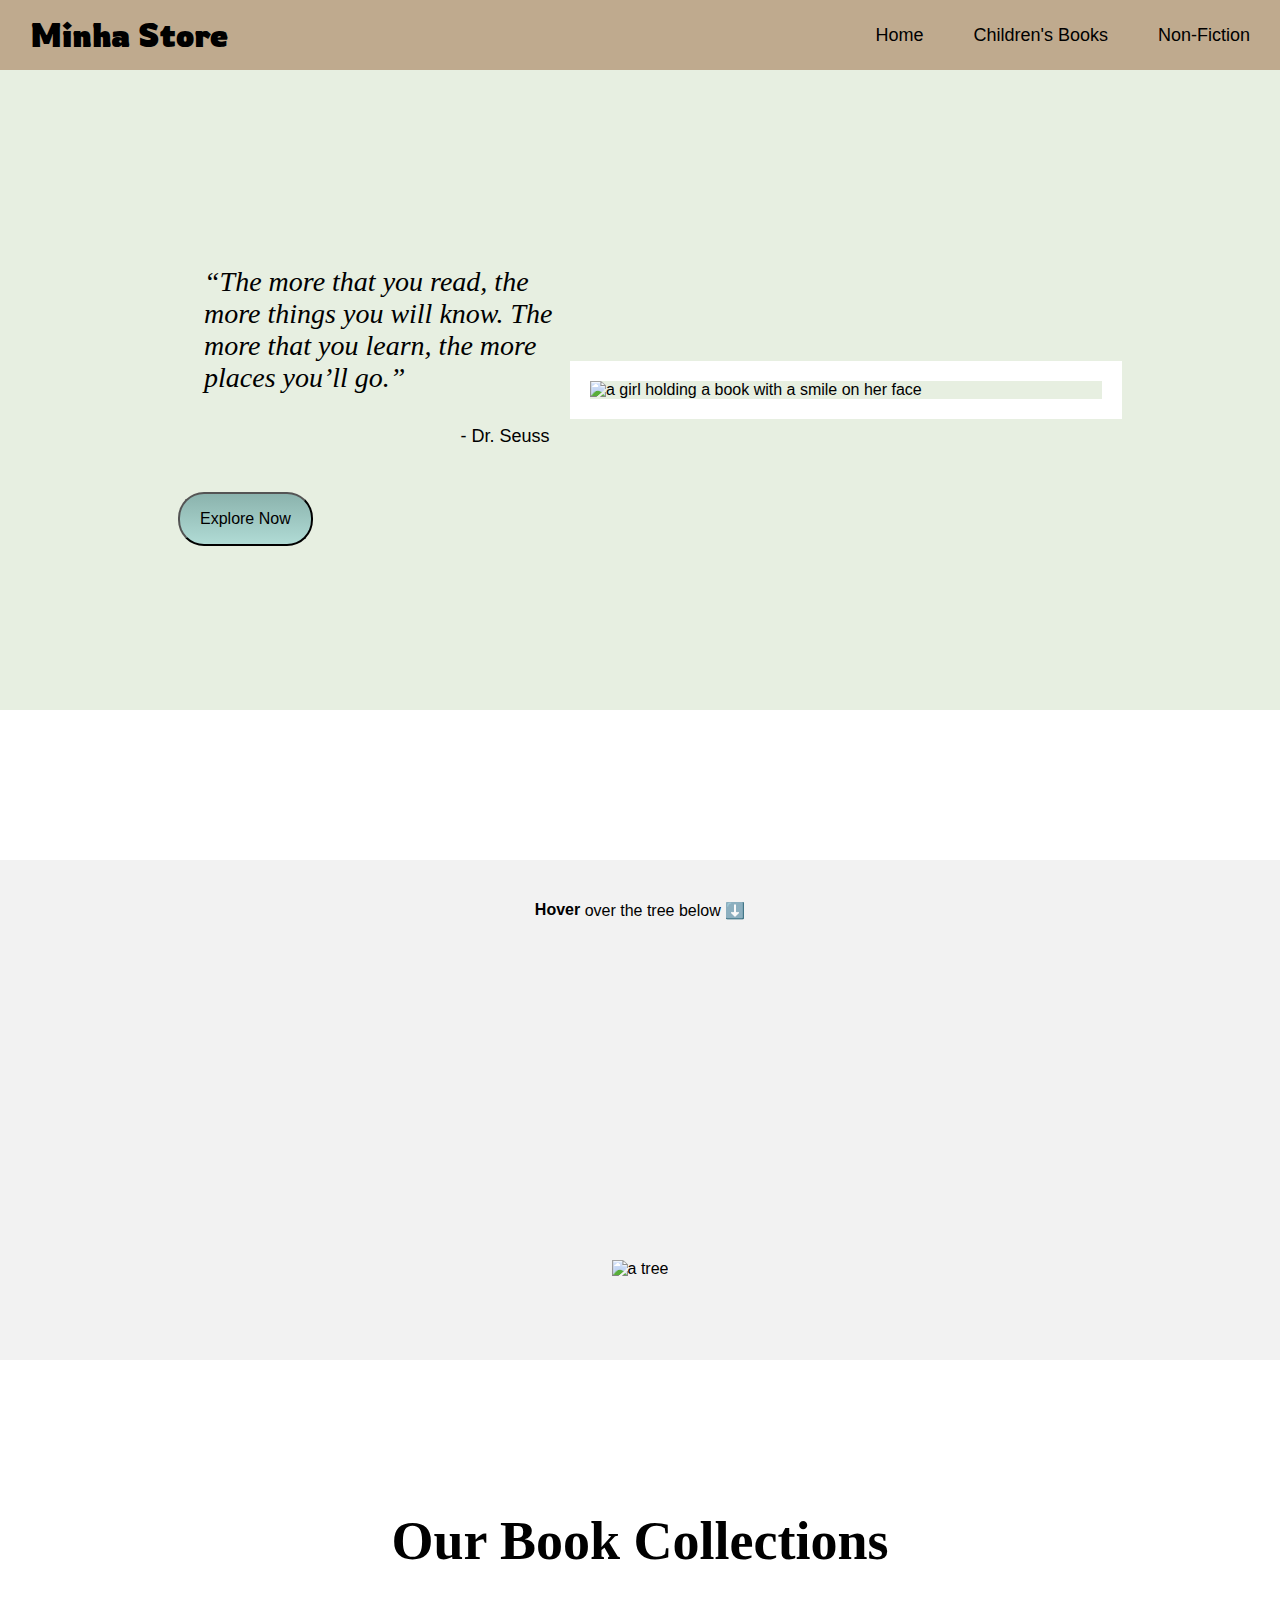
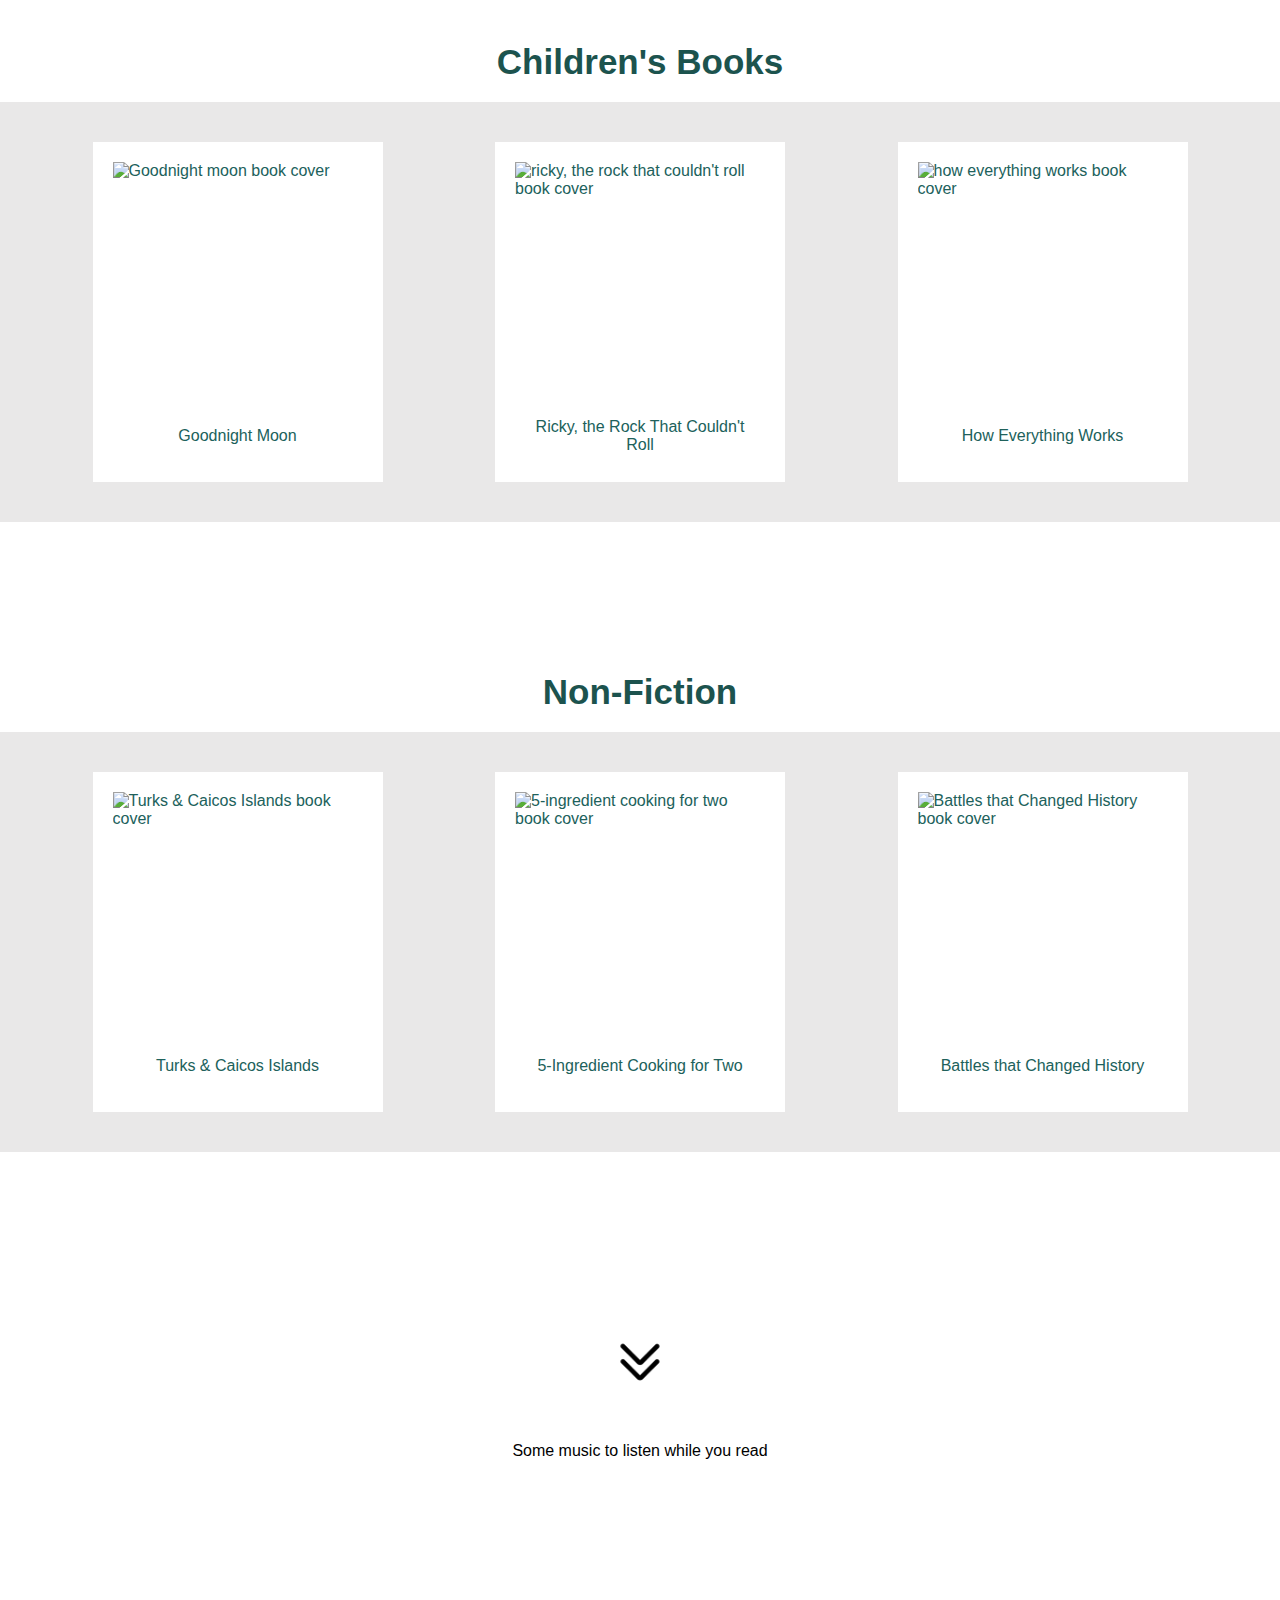
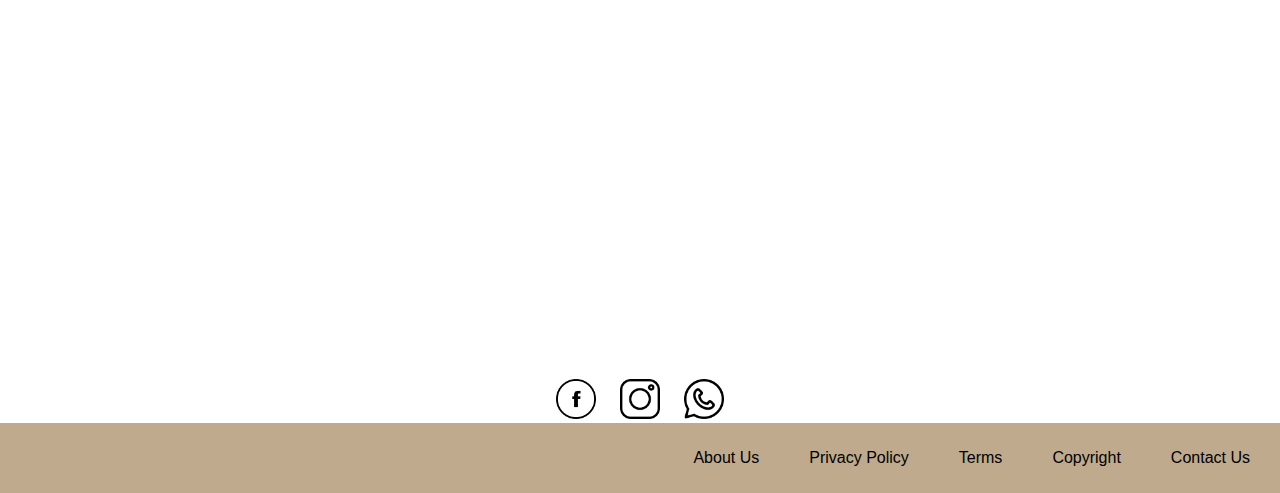
==== index.html @ cbe5c118 "First completed version" ====
<!-- RMIT University Vietnam
  Course: COSC2430 Web Programming
  Semester: 2023A
  Assessment: Assignment 1
  Author: Vu Minh Ha
  ID: s3978681
  Acknowledgement: 
<a href="https://www.flaticon.com/free-icons/scroll" title="scroll icons">Scroll icons created by fulmal - Flaticon</a>
-->

<!DOCTYPE html>
<html lang="en">
  <head>
    <meta charset="UTF-8" />
    <meta http-equiv="X-UA-Compatible" content="IE=edge" />
    <meta name="viewport" content="width=device-width, initial-scale=1.0" />
    <link rel="stylesheet" href="style/global.css" />
    <link rel="stylesheet" href="style/index.css" />
    <link rel="icon" href="./assets/images/bookstore-logo.png" />
    <link rel="preconnect" href="https://fonts.googleapis.com" />
    <link rel="preconnect" href="https://fonts.gstatic.com" crossorigin />
    <link
      href="https://fonts.googleapis.com/css2?family=Rowdies:wght@300&display=swap"
      rel="stylesheet"
    />
    <title>Minha Store</title>
  </head>

  <body>
    <header>
      <a href="index.html">
        <h1 id="bookstore-logo">Minha Store</h1>
      </a>
      <img
        id="burger-menu"
        src="./assets/images/burger-menu.png"
        alt="burger-menu-icon"
      />
      <nav>
        <ul>
          <li>
            <a href="index.html"> Home </a>
          </li>
          <li>
            <a href="./html/children.html"> Children's Books </a>
          </li>
          <li>
            <a href="./html/non-fiction.html"> Non-Fiction </a>
          </li>
        </ul>
      </nav>
    </header>

    <main>
      <section class="showcase">
        <div class="left">
          <div class="quote">
            <p>
              “The more that you read, the more things you will know. The more
              that you learn, the more places you’ll go.”
            </p>
            <p>- Dr. Seuss</p>
          </div>

          <a href="#intro-heading">
            <button>Explore Now</button>
          </a>
        </div>
        <img
          src="https://www.verywellfamily.com/thmb/BnnfEkEY76ilfrqsu1p8w9Gjct8=/1500x0/filters:no_upscale():max_bytes(150000):strip_icc()/Getty_girl_books_smiling_LARGE_JGI-Jamie-Grill-56a13e783df78cf77268bb18.jpg"
          alt="a girl holding a book with a smile on her face"
        />
      </section>

      <div class="container-fd">
        <section class="fun-demonstration">
          <div>
            <p>
              <span class="text-emphasize">Hover&nbsp;</span> over the tree
              below ⬇️
            </p>
            <p class="hidden">
              With every book that you read, you are raising your own tree of
              wisdom 💧
            </p>
          </div>
          <img
            src="https://img.freepik.com/premium-vector/hand-drawn-tree-vector-isolated-illustration_379823-2515.jpg?w=2000"
            alt="a tree"
          />
        </section>
      </div>

      <h1 id="intro-heading">Our Book Collections</h1>
      <h1 id="children">
        <a href="./html/children.html"> Children's Books </a>
      </h1>
      <section>
        <a href="./html/children.html">
          <div class="books">
            <img
              src="https://g.christianbook.com/dg/slideshow/f400/091818_2_ftc.jpg"
              alt="Goodnight moon book cover"
            />
            <p>Goodnight Moon</p>
          </div>
        </a>

        <a href="./html/children.html">
          <div class="books">
            <img
              src="https://m.media-amazon.com/images/S/aplus-media-library-service-media/20bc1f90-ad19-4381-af36-df8407bc473b.__CR0,0,300,300_PT0_SX300_V1___.jpg"
              alt="ricky, the rock that couldn't roll book cover"
            />
            <p>Ricky, the Rock That Couldn't Roll</p>
          </div>
        </a>

        <a href="./html/children.html">
          <div class="books">
            <img
              src="https://m.media-amazon.com/images/I/91Kn2OQpwxL.jpg"
              alt="how everything works book cover"
            />
            <p>How Everything Works</p>
          </div>
        </a>
      </section>

      <h1 id="non-fiction">
        <a href="./html/non-fiction.html"> Non-Fiction </a>
      </h1>
      <section>
        <a href="./html/non-fiction.html">
          <div class="books">
            <img
              src="https://m.media-amazon.com/images/I/91JT96ZnpSL.jpg"
              alt="Turks & Caicos Islands book cover"
            />
            <p>Turks & Caicos Islands</p>
          </div>
        </a>
        <a href="./html/non-fiction.html">
          <div class="books">
            <img
              src="https://allwaysdelicious.com/wp-content/uploads/2020/05/5-ingredient-for-2-cover-1661x2048.jpg"
              alt="5-ingredient cooking for two book cover"
            />
            <p>5-Ingredient Cooking for Two</p>
          </div>
        </a>
        <a href="./html/non-fiction.html">
          <div class="books">
            <img
              src="https://m.media-amazon.com/images/I/A1ko2SbQcUL.jpg"
              alt="Battles that Changed History book cover"
            />
            <p>Battles that Changed History</p>
          </div>
        </a>
      </section>

      <div class="scroll-down">
        <img
          class="down-arrow"
          src="./assets/images/arrow-down-icon.png"
          alt="click to scroll down"
        />
      </div>
      <section class="music">
        <p>Some music to listen while you read</p>
        <iframe
          width="560"
          height="315"
          src="https://www.youtube.com/embed/1PHC7tirnDs"
          title="YouTube video player"
          frameborder="0"
          allow="accelerometer; autoplay; clipboard-write; encrypted-media; gyroscope; picture-in-picture; web-share"
          allowfullscreen
        ></iframe>
        <iframe
          width="560"
          height="315"
          src="https://www.youtube.com/embed/tUkddKz-Cys"
          title="YouTube video player"
          frameborder="0"
          allow="accelerometer; autoplay; clipboard-write; encrypted-media; gyroscope; picture-in-picture; web-share"
          allowfullscreen
        ></iframe>
      </section>

      <div class="social-media">
        <a href="#">
          <img src="./assets/images/facebook-icon.png" alt=" facebook-icon" />
        </a>
        <a href="#">
          <img src="./assets/images/instagram-icon.png" alt="instagram-icon" />
        </a>
        <a href="#">
          <img src="./assets/images/whatsapp-icon.png" alt="whatsapp-icon" />
        </a>
      </div>
    </main>
  </body>
  <footer>
    <ul>
      <li>
        <a href="#"> About Us </a>
      </li>
      <li>
        <a href="#"> Privacy Policy </a>
      </li>
      <li>
        <a href="#"> Terms </a>
      </li>
      <li>
        <a href="#"> Copyright </a>
      </li>
      <li>
        <a href="./html/contact.html"> Contact Us </a>
      </li>
    </ul>
  </footer>
</html>
---- style/global.css ----
/* RMIT University Vietnam
  Course: COSC2430 Web Programming
  Semester: 2023A
  Assessment: Assignment 1
  Author: Vu Minh Ha
  ID: s3978681
  Acknowledgement: Acknowledge the resources that you use here. */

* {
    padding: 0;
    margin: 0;
    /* font-family: 'Segoe UI', Tahoma, Geneva, Verdana, sans-serif; */
    font-family: Arial, Helvetica, sans-serif
}
body {
    font-size: 100%;
}
header, footer ul{
    background: rgb(191, 170, 142);
    display: flex;
    align-items: center;
    justify-content: space-between;
    height: 70px;
    padding: 0 30px;
}
nav {
    font-size: 18px;
} 
footer ul{
    justify-content: flex-end;
}
header a,
footer a {
    text-decoration: none;
    color: black;
}
nav ul,
footer ul {
    list-style: none;
    display: flex;
    gap: 50px;
}
#bookstore-logo {
    font-family: 'Rowdies', cursive;
    font-size: 32px;
}
nav ul li {
    position: relative;
}
nav ul li::after {
    content: '';
    height: 3px;
    width: 0;
    background: #E4E9BE;
    position: absolute;
    left: 0;
    bottom: -10px;
    transition: 0.5s;
}
nav ul li:hover::after {
    width: 100%;
}
#burger-menu {
    width: 40px;
    height: 40px;
    display: none;
    position: relative;
}
@media screen and (max-width: 960px) {
    nav {
        display: flex;
        flex-direction: column;
        height: max-content;
        position: absolute;
        top: 0;
        right: 0;
        z-index: 1;
    }
    nav ul {
        display: flex;
        flex-direction: column;
        padding: 8px 24px;
        margin: 70px;
        gap: 25px;
        background: #fff;
        width: 100%;
        padding: 15px 24px 24px 24px;
        border: solid #8b8a8a;
    }
    nav {
        display: none;
    }
    #burger-menu {
        display: block;
    }
    #burger-menu:hover+nav{
        display: block;
    }
    nav:hover {
        display: block;
    }
}
---- style/index.css ----
/* RMIT University Vietnam
  Course: COSC2430 Web Programming
  Semester: 2023A
  Assessment: Assignment 1
  Author: Vu Minh Ha
  ID: s3978681
  Acknowledgement: 
https://pngimg.com/uploads/curtain/curtain_PNG54.png
https://i.pinimg.com/originals/28/2c/cb/282ccb193f32ba1e160d0dbe68cf4106.jpg
     */

* {
    scroll-behavior: smooth;
}
section {
    display: flex;
    width: 100%;
    padding: 20px 0;
    justify-content: space-evenly;
    align-items: center;
    background-size: cover;
    position: relative;
    background-image: url(../assets/images/curtain.png);
    background-color: rgba(217, 216, 216, 0.589);
    background-blend-mode: multiply;
    margin-bottom: 150px;
}
#intro-heading {
    margin: 150px 0 70px 0;
    font-size: 54px;
    font-family: serif;
}
section img {
    width: 100%;
    height: 250px;
}
a {
    text-decoration: none;
}
main a {
    color: #20615B;
}
main h1 {
    text-align: center;
    margin-bottom: 20px;
    font-weight: bolder;
    font-size: 35px;
}
h1 a {
    color: #1c534e;
    font-family: 'Segoe UI', Tahoma, Geneva, Verdana, sans-serif;
}
section div {
    height: 300px;
    width: 250px;
    display: flex;
    flex-direction: column;
    justify-content: space-between;
    border: solid white 20px;
    background: white;
    margin: 20px;
}
.books:hover {
    box-shadow: 0 5px 10px 10px rgba(184, 224, 238, 0.661);
}
section div p {
    height: 40px;
    padding: 6px;
    text-align: center;
    display: flex;
    align-items: center;
    justify-content: center;
    text-align: center;
}
.down-arrow{
    width: 120px;
    animation: draggy 3s infinite ease-in-out;
}
.scroll-down {
    display: flex;
    justify-content: center;
}
.showcase {
    height: 600px;
    background: #E7EFE1;
    display: flex;
    justify-content: center;
    align-items: center;
    gap: 0;
}
.showcase img {
    width: 40%;
    height: initial;
    border: white solid 20px;
}
.showcase .left {
    height: 50%;
    width: 30%;
    display: flex;
    flex-direction: column;
    justify-content: space-between;
    margin-right: 8px;
    background: none;
    border: none;
}
.showcase .quote p:nth-child(1) {
    font-size: 28px;
    font-style: italic;
    font-family: Cambria, Cochin, Georgia, Times, 'Times New Roman', serif;
    text-align: left;
    margin: 0 8px 20px 0;
    height: max-content;
}
.showcase .quote p:nth-child(2) {
    width: 90%;
    text-align: right;
    display: block;
    font-size: 18px;
}
.showcase div {
    background: none;
    border: none;
    width: 100%;
    display: block;

}
.showcase button {
    width: max-content;
    padding: 16px 20px;
    border-radius: 26px;
    font-size: 16px;
    background-image: linear-gradient(#8bb3ad,#b0dbd5)
}
.showcase button:hover {
    background: aliceblue;
    cursor: pointer;
}
.container-fd {
    display: flex;
    justify-content: center;
    margin-top: 100px;
}
.text-emphasize {
    font-weight: bold;
}
.fun-demonstration {
    height: 500px;
    width: 100%;
    display: flex;
    flex-direction: column;
    align-items: center;
    justify-content: space-between;
    text-align: center;
    background: #F2F2F2;
    position: relative;
    margin: 0;
    padding: 0;
}
.fun-demonstration div {
    background: none;
    border: none;
    display: block;
    margin: 0;
    padding: 0;
    height: max-content;
    width: initial;
}
.fun-demonstration img {
    width: initial;
    height: 20%;
    /* position: absolute;
    bottom: 0; */
    transition: 6s;
}
.fun-demonstration img:hover {
    height: 70%;
}
.fun-demonstration p {
    padding: 0;
}
.fun-demonstration p:first-child {
    margin-top: 30px;
}
.fun-demonstration .hidden {
    display: none;
}
.fun-demonstration:hover .hidden{
    display: block;
}
.music {
    background: none;
    display: block;
    text-align: center;
    height: max-content; 
    /* when the second video moves to the next line, the height of this section would be adjusted accordingly */
}
.music p {
    margin-bottom: 30px;
}
.social-media {
    text-align: center;
}
.social-media img {
    width: 40px;
    margin: 0 10px;
}
@media screen and (max-width: 960px){
    section {
        flex-wrap: wrap;
        height: max-content;
    }
}
@keyframes draggy {
    0% {
        transform: translate(0,0);
        opacity: 1;
    }
    25% {
        transform: translate(0, 10px);
        opacity: 0.5;
    }
    50% {
        transform: translate(0, 0);
        opacity: 1;
    }
    75% {
        transform: translate(0, 10px);
        opacity: 0.5;
    }
    100% {
        transform: translate(0, 0);
        opacity: 1;
    }
}
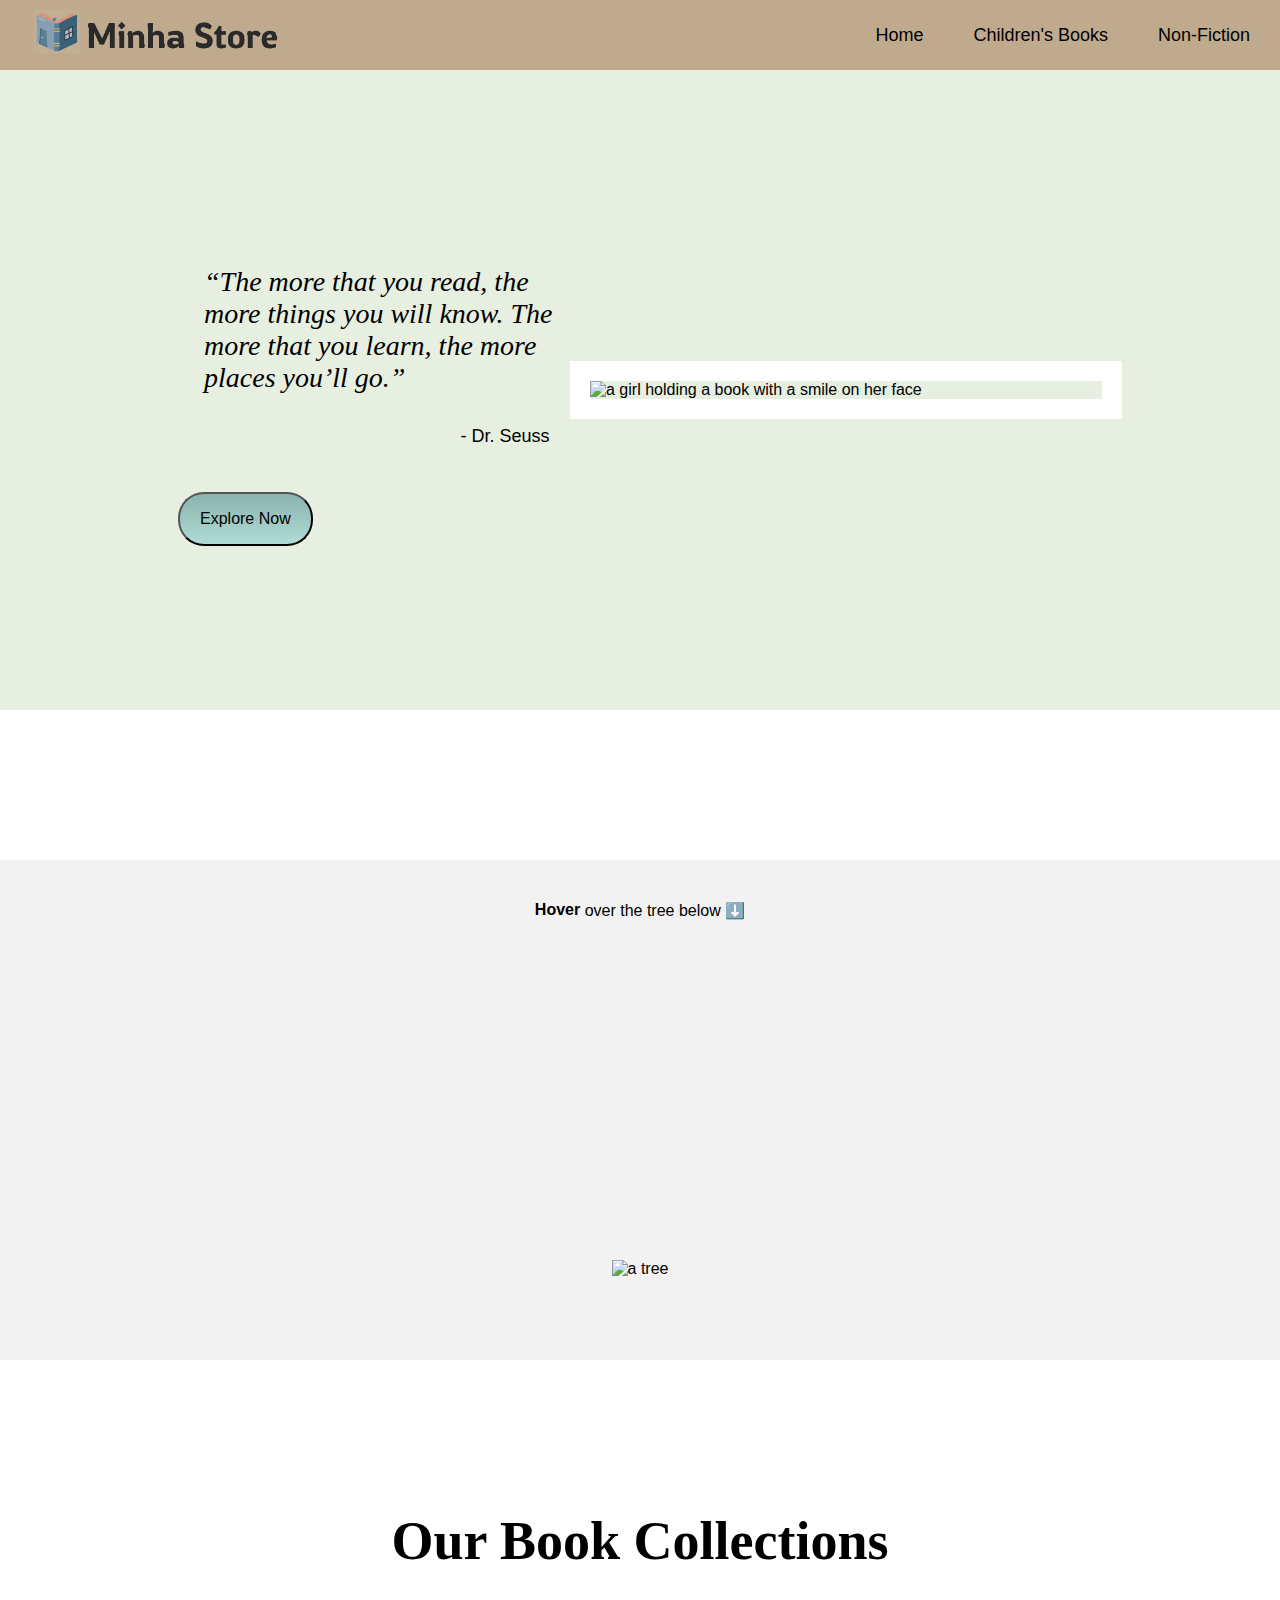
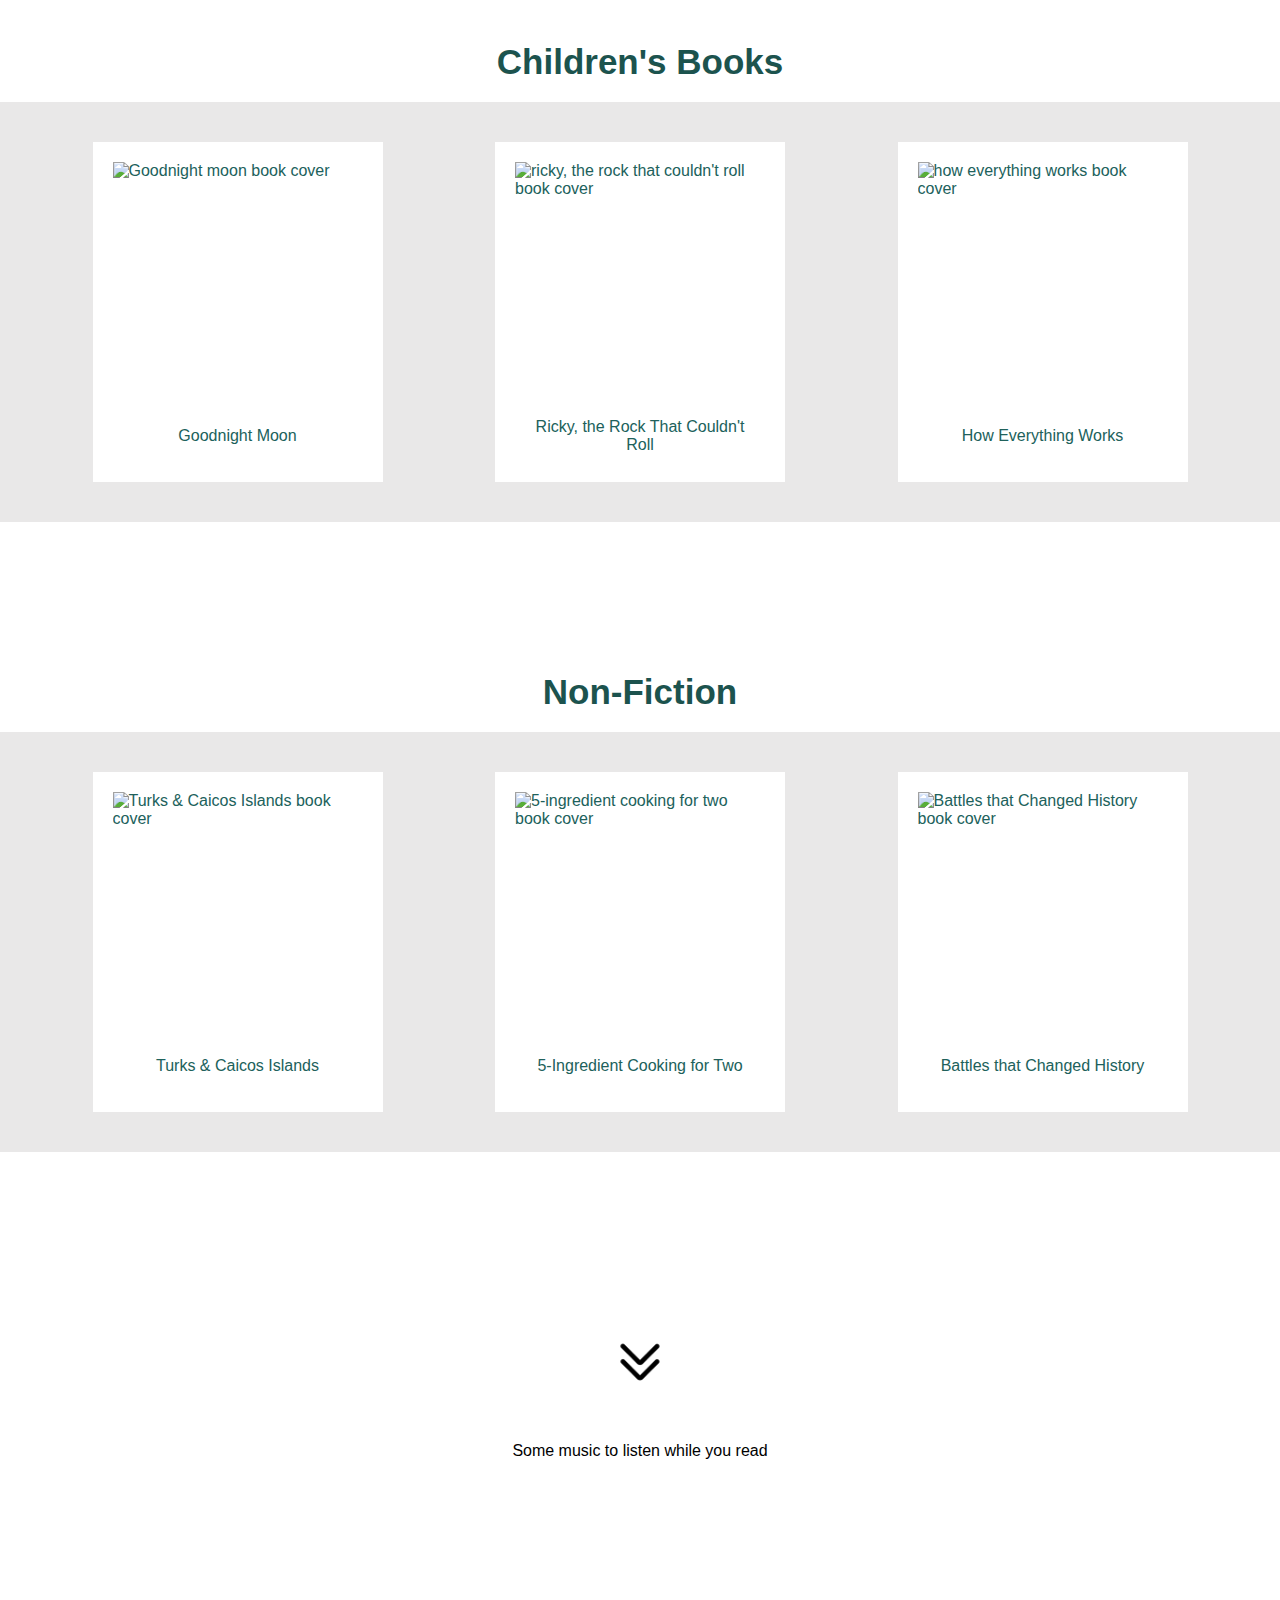
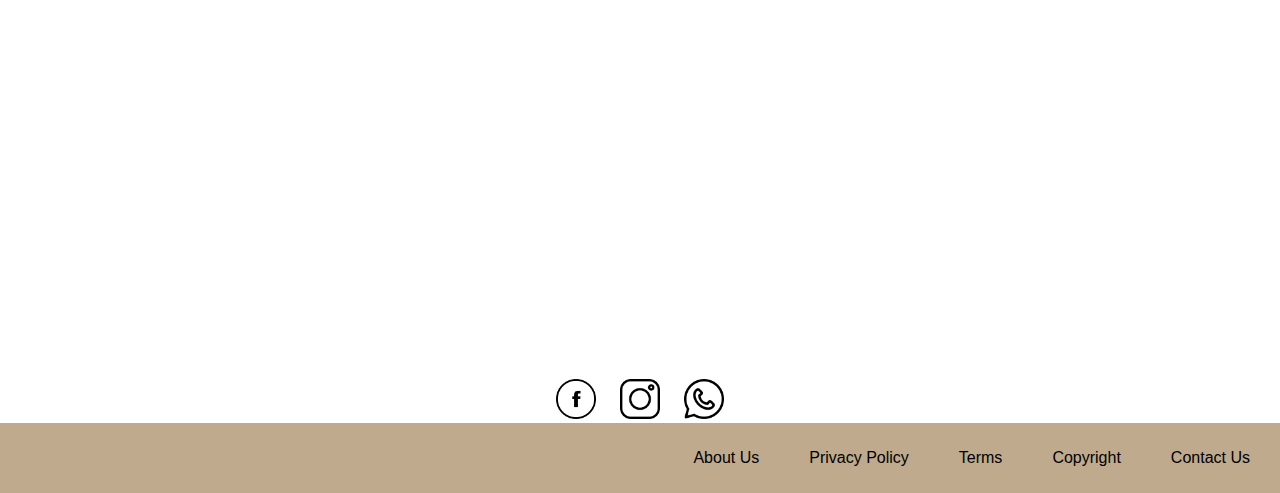
==== commit 7ff83128: "Change logo image and delete unnecessary images in assets file" ====
--- a/index.html
+++ b/index.html
@@ -16,7 +16,7 @@
     <meta name="viewport" content="width=device-width, initial-scale=1.0" />
     <link rel="stylesheet" href="style/global.css" />
     <link rel="stylesheet" href="style/index.css" />
-    <link rel="icon" href="./assets/images/bookstore-logo.png" />
+    <link rel="icon" href="./assets/images/logo-icon.png" />
     <link rel="preconnect" href="https://fonts.googleapis.com" />
     <link rel="preconnect" href="https://fonts.gstatic.com" crossorigin />
     <link
@@ -29,7 +29,7 @@
   <body>
     <header>
       <a href="index.html">
-        <h1 id="bookstore-logo">Minha Store</h1>
+        <img id="bookstore-logo" src="./assets/images/bookstore-logo.png" />
       </a>
       <img
         id="burger-menu"
--- a/style/global.css
+++ b/style/global.css
@@ -41,8 +41,7 @@
     gap: 50px;
 }
 #bookstore-logo {
-    font-family: 'Rowdies', cursive;
-    font-size: 32px;
+    height: 50px;
 }
 nav ul li {
     position: relative;
